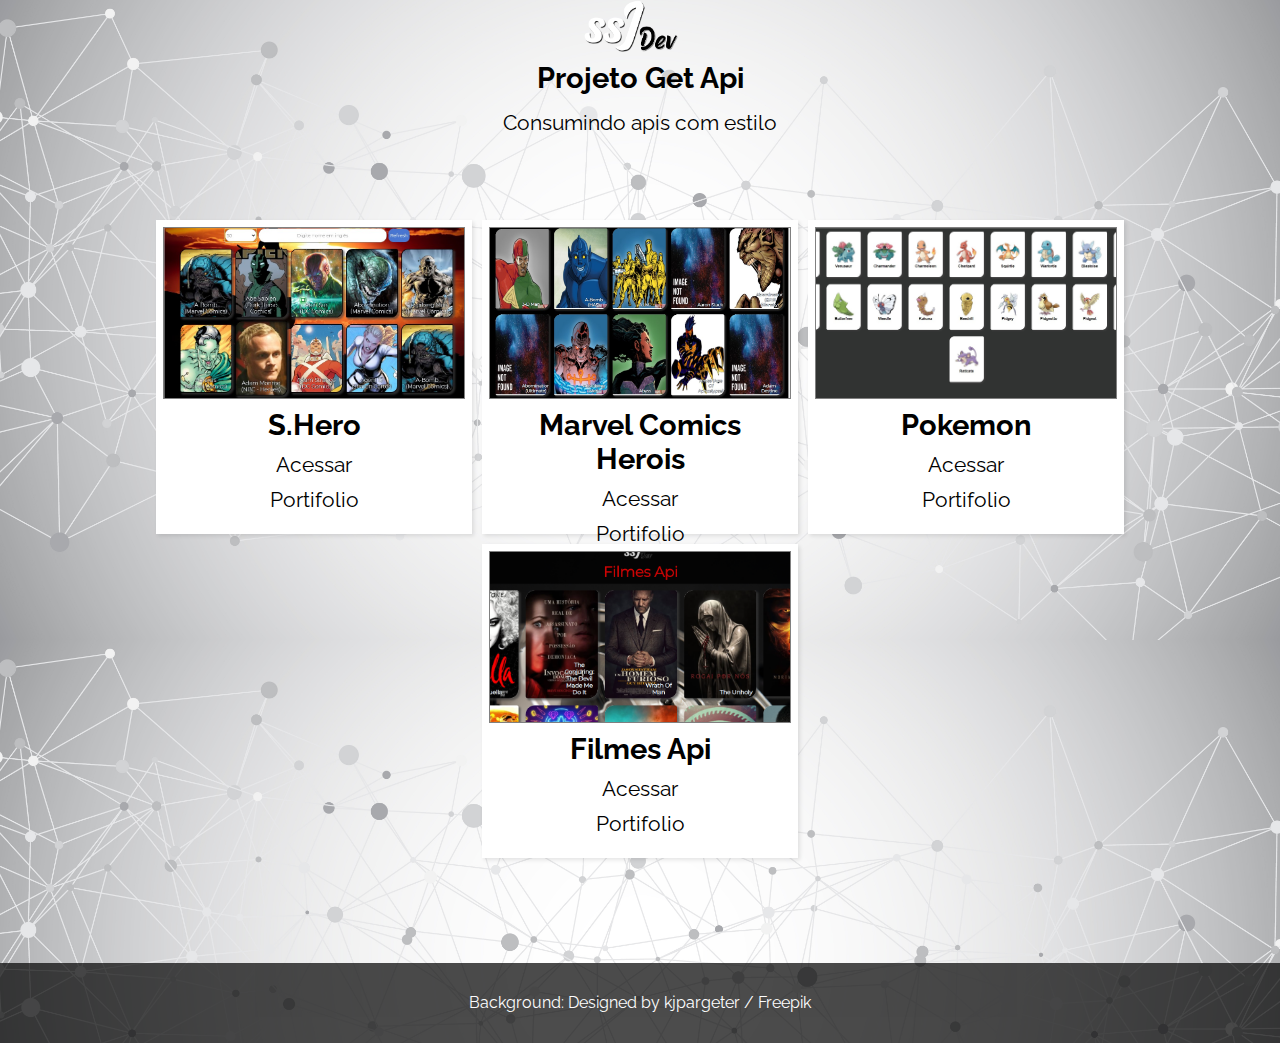
==== index.html @ 9b09f928 "first commit" ====
<!DOCTYPE html>
<html lang="en">

<head>
    <meta charset="UTF-8">
    <meta http-equiv="X-UA-Compatible" content="IE=edge">
    <meta name="viewport" content="width=Get Api, initial-scale=1.0">
    <link rel="stylesheet" href="./css/index.css">
    <title>Get-Api</title>
</head>

<body>
    <div class="container">
        <div class="logo">
            <img src="./img/ssj-dev.png" alt="logo" />
        </div>
        <h1>Projeto Get Api</h1>
        <p>Consumindo apis com estilo</p>
        <p></p>
        <div class="cards">
            <!--Card-->
            <div class="card">
                <div class="card-img">
                    <div class="card-text">
                        <img src="./img/default1.png" alt="" class="img-size">
                    </div>
                    <h3>Title</h3>
                    <p>Resume...</p>
                    <p><a href="https://jaimedessilva.github.io/">Portifolio</a></p>
                </div>
            </div>
        </div>
    </div>
    <div class="footer">

        <a href="http://www.freepik.com">Background: Designed by kjpargeter / Freepik</a>
    </div>
    <script src="./app/index.js"></script>
</body>

</html>
---- css/index.css ----
@import url("https://fonts.googleapis.com/css2?family=Raleway:wght@300&display=swap");

* {
    
    font-family: "Raleway", sans-serif;
    margin: 0;
    padding: 0;
}
body{
    background-image: url('../img/12490.jpg');
    background-size: 100%;
}
.container {
    text-align: center;
}
.logo img {
    width: 120px;
}
.img-size {
  border: 0.5px solid gray;
  width: 300px;
  height: 170px;
  object-fit: cover;
}
.cards {
  display: flex;
  flex-wrap: wrap;
  align-items: center;
  justify-content: center;
  padding-top: 50px;
  padding-bottom: 100px;
}
.card {
  height: 300px;
  flex: 0 0 200px;
  padding: 7px;
  margin: 5px;
  box-shadow: 2px 2px 4px 0px rgba(0, 0, 0, 0.1);
  background-color: white;
}
.card h3, H1 {
    font-size: 1.8em;
    padding: 5px;
}
.card p {
    padding: 5px;
}
.card a {
    text-decoration: none;
    color: black;
}
.card a:hover {
    color: red;
}
p {
  text-align: center;
  font-size: 1.3em;
  padding: 10px;
}
.card:hover {
  box-shadow: 4px 4px 8px 0px rgba(0, 0, 0, 0.3);
}
.footer {
    width: 100%;
    background-color: black;
    opacity: 0.7;
    height: 80px;
    text-align: center;
    line-height: 80px;
    bottom: 0;
}
.footer a {
    color: white;
    text-decoration: none;
}
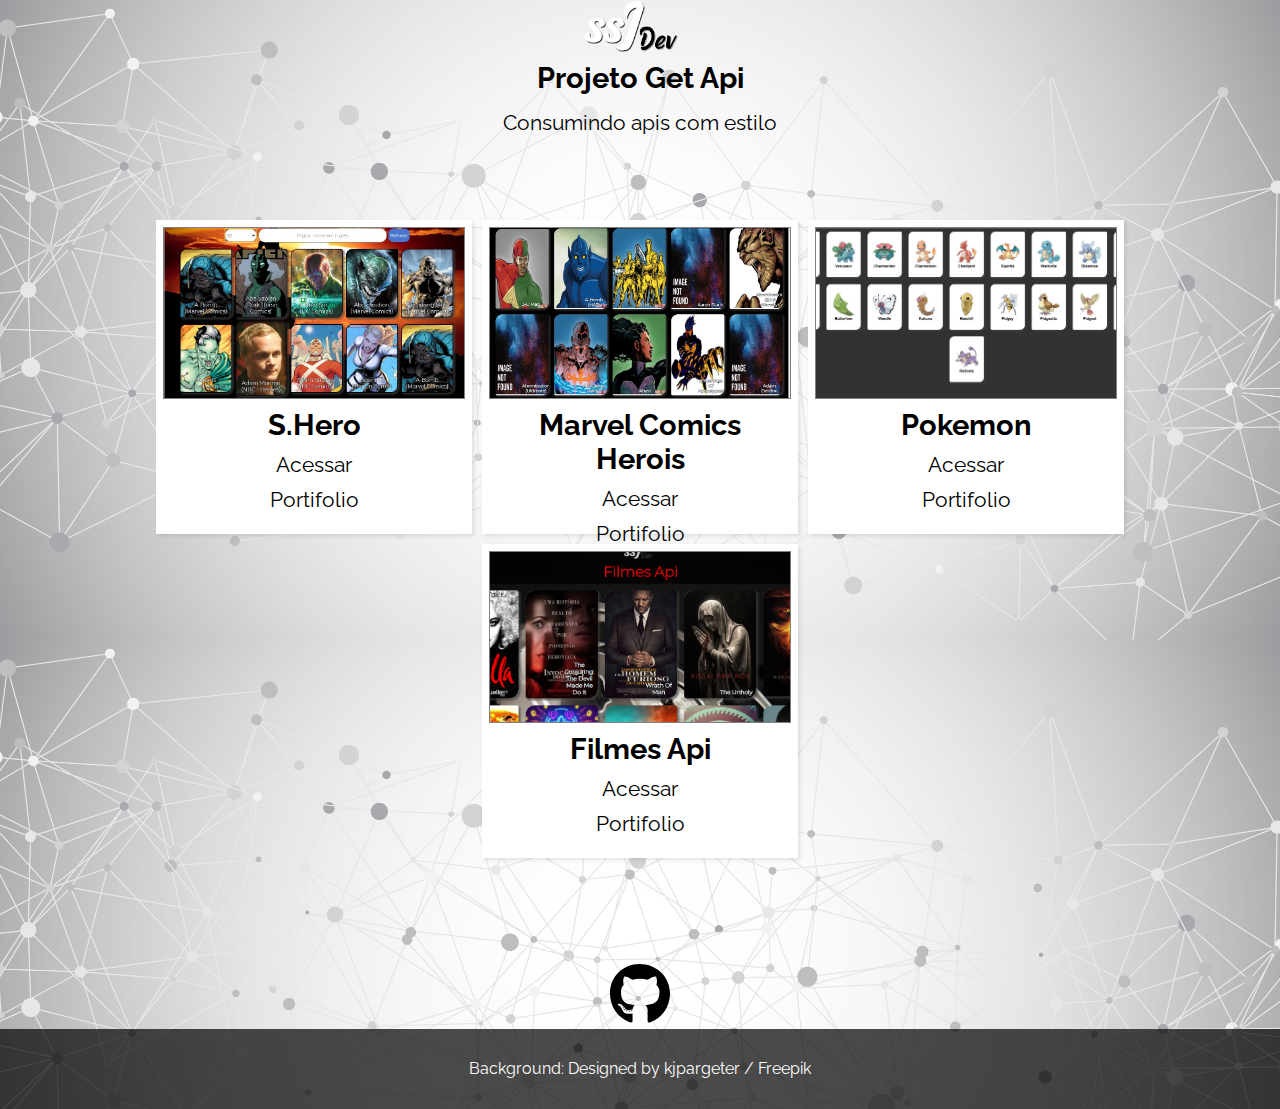
==== commit 2b13b26b: "alterações diversas" ====
--- a/index.html
+++ b/index.html
@@ -7,6 +7,7 @@
     <meta name="viewport" content="width=Get Api, initial-scale=1.0">
     <link rel="stylesheet" href="./css/index.css">
     <title>Get-Api</title>
+    
 </head>
 
 <body>
@@ -30,6 +31,9 @@
                 </div>
             </div>
         </div>
+        <a href="https://github.com/jaimedessilva/get-api">
+        <img src="./img/Icons/github-brands.svg" alt="github codigo fonte" style="width: 60px;">
+        </a>
     </div>
     <div class="footer">
 
